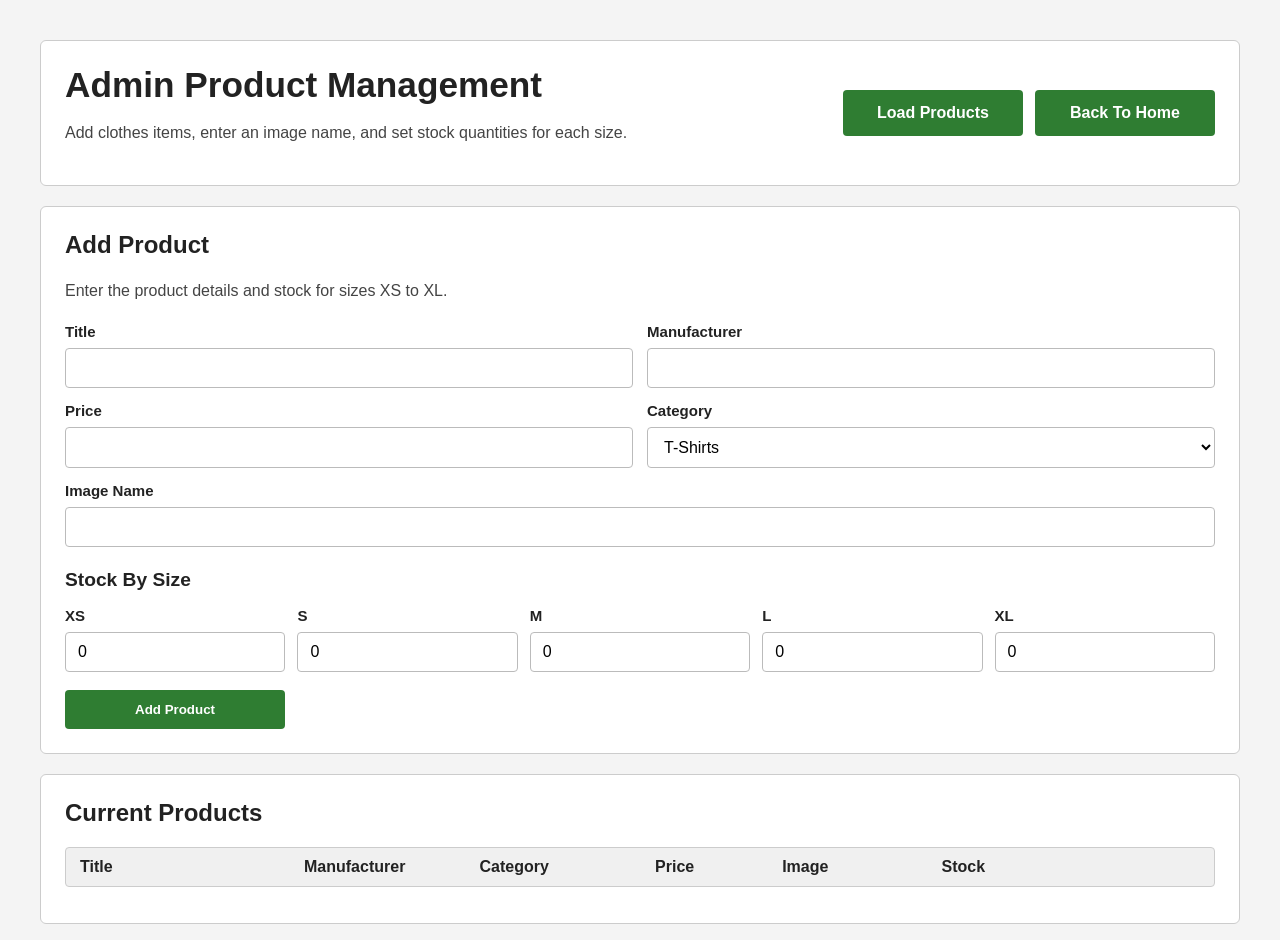
==== src/main/resources/static/AdminProducts.html @ 84dbbf2d "add admin product management frontend" ====
<!DOCTYPE html>
<html lang="en">
<head>
    <meta charset="UTF-8">
    <meta name="viewport" content="width=device-width, initial-scale=1.0">
    <title>Admin Products</title>
    <link rel="stylesheet" href="styles.css">
</head>
<body>
    <main class="adminPageShell">
        <section class="hero-panel fullWidthPanel">
            <div class="topBarRow">
                <div>
                    <h1>Admin Product Management</h1>
                    <p class="hero-copy">
                        Add clothes items, enter an image name, and set stock quantities for each size.
                    </p>
                </div>

                <div class="topButtonRow">
                    <button class="action-card" type="button" id="load-products-button">Load Products</button>
                    <button class="action-card" type="button" id="back-button">Back To Home</button>
                </div>
            </div>
        </section>

        <section class="form-panel">
            <div class="panel-header">
                <h2>Add Product</h2>
                <p id="panel-subtitle">Enter the product details and stock for sizes XS to XL.</p>
            </div>

            <form id="product-form" class="auth-form">
                <div class="formGrid">
                    <div class="formField">
                        <label for="product-title">Title</label>
                        <input id="product-title" type="text" required>
                    </div>

                    <div class="formField">
                        <label for="product-manufacturer">Manufacturer</label>
                        <input id="product-manufacturer" type="text" required>
                    </div>

                    <div class="formField">
                        <label for="product-price">Price</label>
                        <input id="product-price" type="number" min="0.01" step="0.01" required>
                    </div>

                    <div class="formField">
                        <label for="product-category">Category</label>
                        <select id="product-category" required>
                            <option value="T-Shirts">T-Shirts</option>
                            <option value="Hoodies">Hoodies</option>
                            <option value="Jeans">Jeans</option>
                            <option value="Jackets">Jackets</option>
                            <option value="Tracksuits">Tracksuits</option>
                            <option value="Dresses">Dresses</option>
                            <option value="Trousers">Trousers</option>
                            <option value="Shorts">Shorts</option>
                        </select>
                    </div>

                    <div class="formField fullWidthField">
                        <label for="product-image">Image Name</label>
                        <input id="product-image" type="text" required>
                    </div>
                </div>

                <h2 class="section-title">Stock By Size</h2>

                <div class="stockGrid">
                    <div class="formField">
                        <label for="stock-xs">XS</label>
                        <input id="stock-xs" type="number" min="0" value="0" required>
                    </div>

                    <div class="formField">
                        <label for="stock-s">S</label>
                        <input id="stock-s" type="number" min="0" value="0" required>
                    </div>

                    <div class="formField">
                        <label for="stock-m">M</label>
                        <input id="stock-m" type="number" min="0" value="0" required>
                    </div>

                    <div class="formField">
                        <label for="stock-l">L</label>
                        <input id="stock-l" type="number" min="0" value="0" required>
                    </div>

                    <div class="formField">
                        <label for="stock-xl">XL</label>
                        <input id="stock-xl" type="number" min="0" value="0" required>
                    </div>
                </div>

                <button type="submit" class="submit-button addProductButton">Add Product</button>
            </form>

            <div id="product-message-box" class="message-box hidden"></div>
        </section>
    </main>

    <section class="list-panel">
        <div class="list-header">
            <h2>Current Products</h2>
        </div>
        <div class="productListHeader">
            <span>Title</span>
            <span>Manufacturer</span>
            <span>Category</span>
            <span>Price</span>
            <span>Image</span>
            <span>Stock</span>
        </div>
        <div id="product-list" class="product-list"></div>
    </section>

    <script src="AdminProducts.js"></script>
</body>
</html>
---- src/main/resources/static/styles.css ----
* {
    box-sizing: border-box;
}

body {
    margin: 0;
    font-family: Arial, Helvetica, sans-serif;
    background: #f4f4f4;
    color: #222;
    min-height: 100vh;
}

.page-shell {
    width: min(1000px, calc(100% - 40px));
    margin: 40px auto;
    display: grid;
    grid-template-columns: 1fr 1fr;
    gap: 20px;
}

.hero-panel,
.form-panel {
    background: #ffffff;
    border: 1px solid #cccccc;
    border-radius: 6px;
    padding: 24px;
    box-shadow: none;
}

h1,
h2 {
    margin-top: 0;
    font-family: Arial, Helvetica, sans-serif;
}

h1 {
    font-size: 2.2rem;
    margin-bottom: 14px;
}

.hero-copy,
#panel-subtitle {
    color: #444;
    line-height: 1.5;
}

.action-grid {
    display: grid;
    gap: 12px;
    margin-top: 24px;
}

.action-card {
    width: 100%;
    text-align: center;
    border: 0;
    border-radius: 4px;
    padding: 14px;
    background: #2f7d32;
    color: #fff;
    cursor: pointer;
    font-size: 1rem;
    font-weight: 700;
}

.action-card:hover {
    background: #266729;
}

.panel-header {
    margin-bottom: 20px;
}

.auth-form {
    display: grid;
    gap: 10px;
}

.auth-form label {
    font-weight: 700;
    font-size: 0.94rem;
}

.auth-form input {
    width: 100%;
    padding: 10px 12px;
    border-radius: 4px;
    border: 1px solid #bbbbbb;
    background: #fff;
    font-size: 1rem;
}

.submit-button {
    margin-top: 8px;
    padding: 12px 14px;
    border: 0;
    border-radius: 4px;
    background: #2f7d32;
    color: #fff;
    font-weight: 700;
    cursor: pointer;
}

.submit-button:hover {
    background: #266729;
}

.message-box {
    margin-top: 20px;
    padding: 12px 14px;
    border-radius: 4px;
    background: #eef7ee;
    color: #1f4f22;
    border: 1px solid #b9d8bb;
    line-height: 1.5;
}

.message-box.error {
    background: #fff1f1;
    color: #9b1c1c;
    border-color: #efc2c2;
}

.hidden {
    display: none;
}

.adminPageShell {
    width: min(1200px, calc(100% - 40px));
    margin: 40px auto 20px;
}

.fullWidthPanel {
    margin-bottom: 20px;
}

.topBarRow {
    display: flex;
    justify-content: space-between;
    gap: 20px;
    align-items: center;
}

.topButtonRow {
    display: flex;
    gap: 12px;
}

.topButtonRow .action-card {
    min-width: 180px;
}

.formGrid {
    display: grid;
    grid-template-columns: 1fr 1fr;
    gap: 14px;
}

.formField {
    display: grid;
    gap: 8px;
}

.formField select,
.formField input {
    width: 100%;
    padding: 10px 12px;
    border-radius: 4px;
    border: 1px solid #bbbbbb;
    background: #fff;
    font-size: 1rem;
}

.fullWidthField {
    grid-column: 1 / -1;
}

.stockGrid {
    display: grid;
    grid-template-columns: repeat(5, 1fr);
    gap: 12px;
}

.addProductButton {
    width: 220px;
}

.list-panel {
    width: min(1200px, calc(100% - 40px));
    margin: 0 auto 40px;
    background: #ffffff;
    border: 1px solid #cccccc;
    border-radius: 6px;
    padding: 24px;
}

.list-header {
    margin-bottom: 16px;
}

.product-list {
    display: grid;
    gap: 12px;
}

.productListHeader,
.productRow {
    display: grid;
    grid-template-columns: 1.3fr 1fr 1fr 0.7fr 0.9fr 1.6fr;
    gap: 14px;
    align-items: center;
}

.productListHeader {
    padding: 10px 14px;
    background: #f0f0f0;
    border: 1px solid #cccccc;
    border-radius: 4px;
    font-weight: 700;
    margin-bottom: 12px;
}

.productRow {
    border: 1px solid #cccccc;
    border-radius: 4px;
    padding: 14px;
    background: #ffffff;
}

.section-title {
    margin-top: 12px;
    margin-bottom: 6px;
    font-size: 1.2rem;
}

@media (max-width: 860px) {
    .page-shell {
        grid-template-columns: 1fr;
    }

    .topButtonRow {
        flex-direction: column;
        width: 100%;
    }

    .topBarRow {
        flex-direction: column;
        align-items: flex-start;
    }

    .formGrid {
        grid-template-columns: 1fr;
    }

    .stockGrid {
        grid-template-columns: 1fr 1fr;
    }

    .addProductButton {
        width: 100%;
    }

    .productListHeader {
        display: none;
    }

    .productRow {
        grid-template-columns: 1fr;
    }

    .hero-panel,
    .form-panel {
        padding: 20px;
    }
}
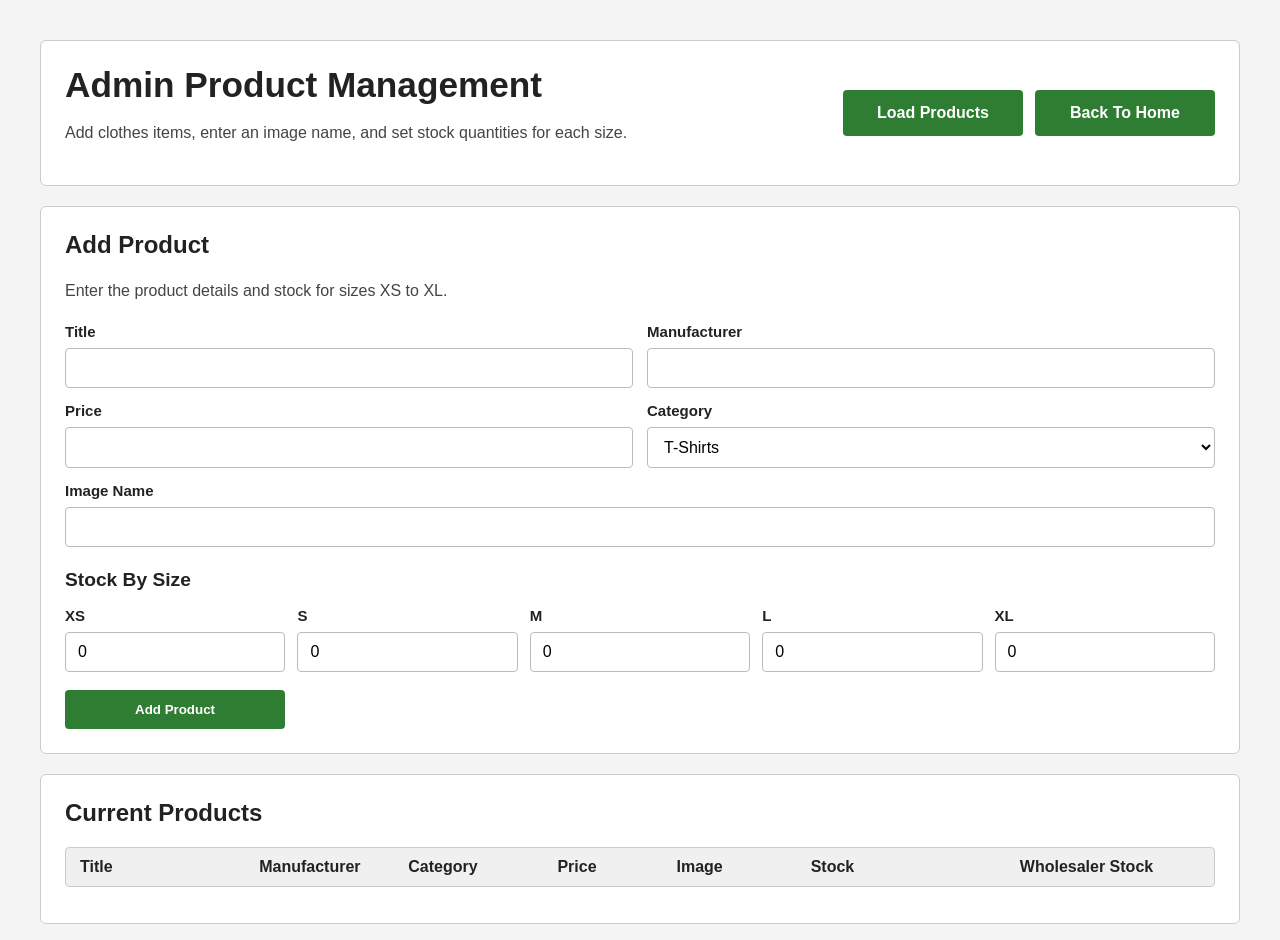
==== commit 386cf304: "add admin wholesaler stock adjustment frontend" ====
--- a/src/main/resources/static/AdminProducts.html
+++ b/src/main/resources/static/AdminProducts.html
@@ -114,6 +114,7 @@
             <span>Price</span>
             <span>Image</span>
             <span>Stock</span>
+            <span>Wholesaler Stock</span>
         </div>
         <div id="product-list" class="product-list"></div>
     </section>
--- a/src/main/resources/static/styles.css
+++ b/src/main/resources/static/styles.css
@@ -81,6 +81,17 @@
     font-size: 0.94rem;
 }
 
+.checkboxLabel {
+    display: flex;
+    align-items: center;
+    gap: 10px;
+}
+
+.checkboxLabel input {
+    width: auto;
+    margin: 0;
+}
+
 .auth-form input {
     width: 100%;
     padding: 10px 12px;
@@ -148,6 +159,26 @@
 
 .topButtonRow .action-card {
     min-width: 180px;
+}
+
+.loyaltyStatusBox {
+    margin-top: 16px;
+    display: flex;
+    align-items: center;
+    gap: 12px;
+    flex-wrap: wrap;
+}
+
+.loyaltyStatusBox p {
+    margin: 0;
+    font-weight: 700;
+    color: #2f7d32;
+}
+
+.loyaltyButton {
+    width: auto;
+    min-width: 180px;
+    margin-top: 0;
 }
 
 .formGrid {
@@ -206,7 +237,7 @@
 .productListHeader,
 .productRow {
     display: grid;
-    grid-template-columns: 1.3fr 1fr 1fr 0.7fr 0.9fr 1.6fr;
+    grid-template-columns: 1.1fr 0.9fr 0.9fr 0.7fr 0.8fr 1.3fr 1.2fr;
     gap: 14px;
     align-items: center;
 }
@@ -227,12 +258,331 @@
     background: #ffffff;
 }
 
+.stockActionBox {
+    display: grid;
+    gap: 8px;
+}
+
+.stockVariantSelect,
+.stockQuantityInput {
+    width: 100%;
+    padding: 9px 10px;
+    border-radius: 4px;
+    border: 1px solid #bbbbbb;
+    background: #fff;
+    font-size: 0.95rem;
+}
+
+.stockUpdateButton {
+    margin-top: 0;
+    padding: 10px 12px;
+}
+
 .section-title {
     margin-top: 12px;
     margin-bottom: 6px;
     font-size: 1.2rem;
 }
 
+.customerProductGrid {
+    display: grid;
+    grid-template-columns: repeat(3, 1fr);
+    gap: 18px;
+}
+
+.customerProductCard {
+    border: 1px solid #cccccc;
+    border-radius: 4px;
+    background: #ffffff;
+    overflow: hidden;
+}
+
+.customerProductImage {
+    min-height: 180px;
+    display: flex;
+    align-items: center;
+    justify-content: center;
+    background: #eaf4ea;
+    color: #2f7d32;
+    font-weight: 700;
+    font-size: 1.1rem;
+    padding: 16px;
+    text-align: center;
+}
+
+.customerProductBody {
+    padding: 16px;
+}
+
+.customerProductBody h3 {
+    margin-top: 0;
+    margin-bottom: 10px;
+}
+
+.customerProductBody p {
+    margin: 6px 0;
+}
+
+.sizeLabel {
+    display: block;
+    margin-top: 12px;
+    margin-bottom: 6px;
+    font-weight: 700;
+}
+
+.productSizeSelect {
+    width: 100%;
+    padding: 10px 12px;
+    border-radius: 4px;
+    border: 1px solid #bbbbbb;
+    background: #fff;
+    font-size: 1rem;
+    margin-bottom: 12px;
+}
+
+.addCartButton {
+    width: 100%;
+}
+
+.reviewSection,
+.reviewList {
+    margin-top: 18px;
+    padding-top: 14px;
+    border-top: 1px solid #dddddd;
+}
+
+.reviewSection h4,
+.reviewList h4 {
+    margin-top: 0;
+    margin-bottom: 10px;
+}
+
+.reviewCommentInput {
+    width: 100%;
+    padding: 10px 12px;
+    border-radius: 4px;
+    border: 1px solid #bbbbbb;
+    background: #fff;
+    font-size: 1rem;
+    margin-bottom: 10px;
+}
+
+.reviewCommentInput {
+    min-height: 80px;
+    resize: vertical;
+    font-family: Arial, Helvetica, sans-serif;
+}
+
+.starRating {
+    display: flex;
+    gap: 6px;
+    margin-bottom: 10px;
+}
+
+.starButton {
+    border: 0;
+    background: transparent;
+    font-size: 1.8rem;
+    cursor: pointer;
+    color: #c7c7c7;
+    padding: 0;
+}
+
+.starButton.active {
+    color: #f0b400;
+}
+
+.reviewItem {
+    padding: 10px 0;
+    border-bottom: 1px solid #eeeeee;
+}
+
+.reviewItem p {
+    margin: 4px 0;
+}
+
+.reviewStars {
+    color: #f0b400;
+    font-size: 1.1rem;
+}
+
+.catalogueSidebar input,
+.catalogueSidebar select {
+    width: 100%;
+    padding: 10px 12px;
+    border-radius: 4px;
+    border: 1px solid #bbbbbb;
+    background: #fff;
+    font-size: 1rem;
+}
+
+.catalogueButton {
+    margin-top: 0;
+    min-width: 140px;
+}
+
+.clearButton {
+    min-width: 120px;
+}
+
+.fullWidthButton {
+    width: 100%;
+    margin-bottom: 10px;
+}
+
+.catalogueLayout {
+    display: grid;
+    grid-template-columns: 280px 1fr;
+    gap: 20px;
+}
+
+.catalogueSidebar {
+    background: #ffffff;
+    border: 1px solid #cccccc;
+    border-radius: 6px;
+    padding: 20px;
+    height: fit-content;
+}
+
+.filterSection {
+    margin-bottom: 20px;
+}
+
+.filterSection h2 {
+    font-size: 1.2rem;
+    margin-bottom: 10px;
+}
+
+.cataloguePanel {
+    width: 100%;
+    margin: 0;
+}
+
+.cartLayout {
+    width: min(1200px, calc(100% - 40px));
+    margin: 0 auto 40px;
+    display: grid;
+    grid-template-columns: 1.5fr 0.8fr;
+    gap: 20px;
+}
+
+.cartItemsPanel {
+    display: grid;
+    gap: 16px;
+}
+
+.cartItemCard,
+.cartSummaryPanel {
+    background: #ffffff;
+    border: 1px solid #cccccc;
+    border-radius: 6px;
+    padding: 20px;
+}
+
+.cartItemCard {
+    display: grid;
+    grid-template-columns: 140px 1fr auto;
+    gap: 18px;
+    align-items: center;
+}
+
+.cartItemImage {
+    min-height: 120px;
+    display: flex;
+    align-items: center;
+    justify-content: center;
+    background: #eaf4ea;
+    color: #2f7d32;
+    font-weight: 700;
+    text-align: center;
+    padding: 12px;
+}
+
+.cartItemDetails h3 {
+    margin-top: 0;
+    margin-bottom: 10px;
+}
+
+.cartItemDetails p {
+    margin: 6px 0;
+}
+
+.cartControlRow {
+    display: flex;
+    gap: 10px;
+    align-items: center;
+    margin-top: 12px;
+    flex-wrap: wrap;
+}
+
+.cartQtyInput {
+    width: 80px;
+    padding: 8px 10px;
+    border-radius: 4px;
+    border: 1px solid #bbbbbb;
+}
+
+.smallCartButton {
+    width: auto;
+    min-width: 100px;
+    margin-top: 0;
+}
+
+.cartItemTotal {
+    font-weight: 700;
+    font-size: 1.2rem;
+}
+
+.summaryRow,
+.summaryTotalRow {
+    display: flex;
+    justify-content: space-between;
+    margin-bottom: 14px;
+}
+
+.summaryTotalRow {
+    font-size: 1.3rem;
+    font-weight: 700;
+    padding-top: 12px;
+    border-top: 1px solid #cccccc;
+}
+
+.cartCheckoutButton {
+    width: 100%;
+    margin-top: 20px;
+}
+
+.checkoutLayout {
+    width: min(1200px, calc(100% - 40px));
+    margin: 0 auto 40px;
+    display: grid;
+    grid-template-columns: 1.2fr 0.8fr;
+    gap: 20px;
+}
+
+.checkoutItemsList {
+    display: grid;
+    gap: 10px;
+    margin-bottom: 20px;
+}
+
+.checkoutItemRow {
+    display: flex;
+    justify-content: space-between;
+    gap: 16px;
+    padding-bottom: 10px;
+    border-bottom: 1px solid #dddddd;
+}
+
+.orderCompletePanel {
+    text-align: center;
+}
+
+.orderCompletePanel .topButtonRow {
+    justify-content: center;
+    margin-top: 24px;
+}
+
 @media (max-width: 860px) {
     .page-shell {
         grid-template-columns: 1fr;
@@ -268,6 +618,26 @@
         grid-template-columns: 1fr;
     }
 
+    .customerProductGrid {
+        grid-template-columns: 1fr;
+    }
+
+    .catalogueLayout {
+        grid-template-columns: 1fr;
+    }
+
+    .cartLayout {
+        grid-template-columns: 1fr;
+    }
+
+    .checkoutLayout {
+        grid-template-columns: 1fr;
+    }
+
+    .cartItemCard {
+        grid-template-columns: 1fr;
+    }
+
     .hero-panel,
     .form-panel {
         padding: 20px;
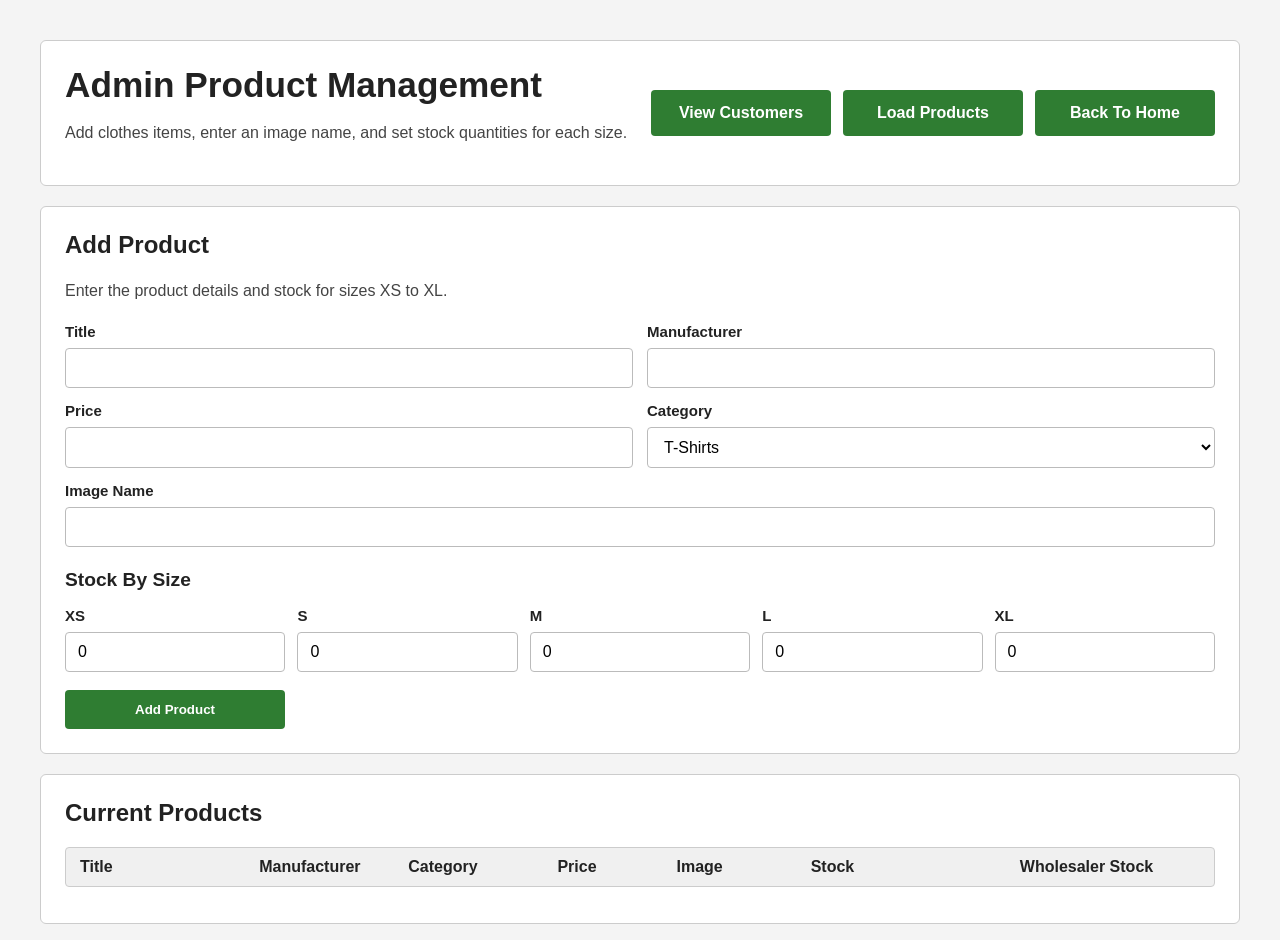
==== commit c1690e49: "add admin customer details and purchase history" ====
--- a/src/main/resources/static/AdminProducts.html
+++ b/src/main/resources/static/AdminProducts.html
@@ -18,6 +18,7 @@
                 </div>
 
                 <div class="topButtonRow">
+                    <button class="action-card" type="button" id="view-customers-button">View Customers</button>
                     <button class="action-card" type="button" id="load-products-button">Load Products</button>
                     <button class="action-card" type="button" id="back-button">Back To Home</button>
                 </div>
--- a/src/main/resources/static/styles.css
+++ b/src/main/resources/static/styles.css
@@ -583,6 +583,62 @@
     margin-top: 24px;
 }
 
+.adminCustomerLayout {
+    width: min(1200px, calc(100% - 40px));
+    margin: 0 auto 40px;
+    display: grid;
+    grid-template-columns: 0.9fr 1.1fr;
+    gap: 20px;
+}
+
+.adminCustomerPanel {
+    width: 100%;
+    margin: 0;
+}
+
+.adminCustomerList,
+.adminPurchaseHistory {
+    display: grid;
+    gap: 14px;
+}
+
+.adminCustomerCard,
+.adminHistoryCard {
+    border: 1px solid #cccccc;
+    border-radius: 4px;
+    padding: 16px;
+    background: #ffffff;
+}
+
+.adminCustomerCard h3,
+.adminHistoryCard h3 {
+    margin-top: 0;
+    margin-bottom: 10px;
+}
+
+.adminCustomerCard p,
+.adminHistoryCard p {
+    margin: 6px 0;
+}
+
+.viewHistoryButton {
+    width: 100%;
+}
+
+.adminHistoryItems {
+    margin-top: 12px;
+    padding-top: 12px;
+    border-top: 1px solid #dddddd;
+    display: grid;
+    gap: 8px;
+}
+
+.adminHistoryItem {
+    display: flex;
+    justify-content: space-between;
+    gap: 16px;
+}
+
 @media (max-width: 860px) {
     .page-shell {
         grid-template-columns: 1fr;
@@ -634,6 +690,10 @@
         grid-template-columns: 1fr;
     }
 
+    .adminCustomerLayout {
+        grid-template-columns: 1fr;
+    }
+
     .cartItemCard {
         grid-template-columns: 1fr;
     }
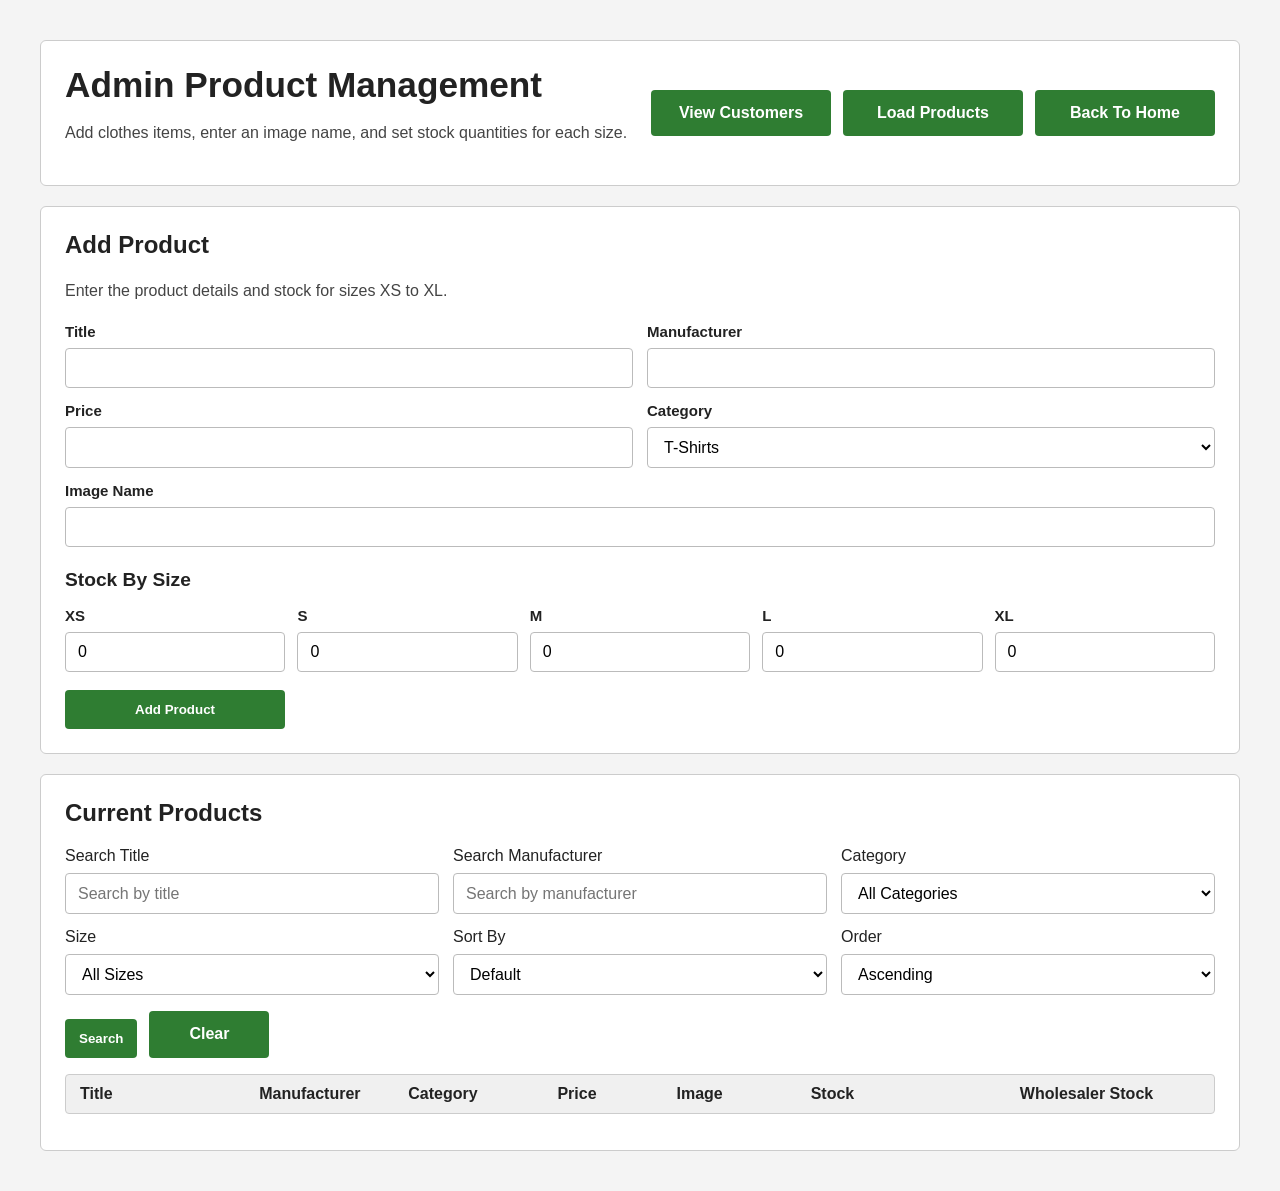
==== commit 720d7c70: "add admin product search and sorting" ====
--- a/src/main/resources/static/AdminProducts.html
+++ b/src/main/resources/static/AdminProducts.html
@@ -108,6 +108,68 @@
         <div class="list-header">
             <h2>Current Products</h2>
         </div>
+        <div class="adminFilterGrid">
+            <div class="formField">
+                <label for="admin-search-title">Search Title</label>
+                <input id="admin-search-title" type="text" placeholder="Search by title">
+            </div>
+
+            <div class="formField">
+                <label for="admin-search-manufacturer">Search Manufacturer</label>
+                <input id="admin-search-manufacturer" type="text" placeholder="Search by manufacturer">
+            </div>
+
+            <div class="formField">
+                <label for="admin-filter-category">Category</label>
+                <select id="admin-filter-category">
+                    <option value="">All Categories</option>
+                    <option value="T-Shirts">T-Shirts</option>
+                    <option value="Hoodies">Hoodies</option>
+                    <option value="Jeans">Jeans</option>
+                    <option value="Jackets">Jackets</option>
+                    <option value="Tracksuits">Tracksuits</option>
+                    <option value="Dresses">Dresses</option>
+                    <option value="Trousers">Trousers</option>
+                    <option value="Shorts">Shorts</option>
+                </select>
+            </div>
+
+            <div class="formField">
+                <label for="admin-filter-size">Size</label>
+                <select id="admin-filter-size">
+                    <option value="">All Sizes</option>
+                    <option value="XS">XS</option>
+                    <option value="S">S</option>
+                    <option value="M">M</option>
+                    <option value="L">L</option>
+                    <option value="XL">XL</option>
+                </select>
+            </div>
+
+            <div class="formField">
+                <label for="admin-sort-by">Sort By</label>
+                <select id="admin-sort-by">
+                    <option value="">Default</option>
+                    <option value="title">Title</option>
+                    <option value="manufacturer">Manufacturer</option>
+                    <option value="price">Price</option>
+                </select>
+            </div>
+
+            <div class="formField">
+                <label for="admin-sort-direction">Order</label>
+                <select id="admin-sort-direction">
+                    <option value="asc">Ascending</option>
+                    <option value="desc">Descending</option>
+                </select>
+            </div>
+        </div>
+
+        <div class="adminFilterButtonRow">
+            <button class="submit-button" type="button" id="admin-apply-filters-button">Search</button>
+            <button class="action-card adminClearButton" type="button" id="admin-clear-filters-button">Clear</button>
+        </div>
+
         <div class="productListHeader">
             <span>Title</span>
             <span>Manufacturer</span>
--- a/src/main/resources/static/styles.css
+++ b/src/main/resources/static/styles.css
@@ -278,6 +278,24 @@
     padding: 10px 12px;
 }
 
+.adminFilterGrid {
+    display: grid;
+    grid-template-columns: repeat(3, 1fr);
+    gap: 14px;
+    margin-bottom: 16px;
+}
+
+.adminFilterButtonRow {
+    display: flex;
+    gap: 12px;
+    margin-bottom: 16px;
+}
+
+.adminClearButton {
+    width: auto;
+    min-width: 120px;
+}
+
 .section-title {
     margin-top: 12px;
     margin-bottom: 6px;
@@ -674,6 +692,10 @@
         grid-template-columns: 1fr;
     }
 
+    .adminFilterGrid {
+        grid-template-columns: 1fr;
+    }
+
     .customerProductGrid {
         grid-template-columns: 1fr;
     }
